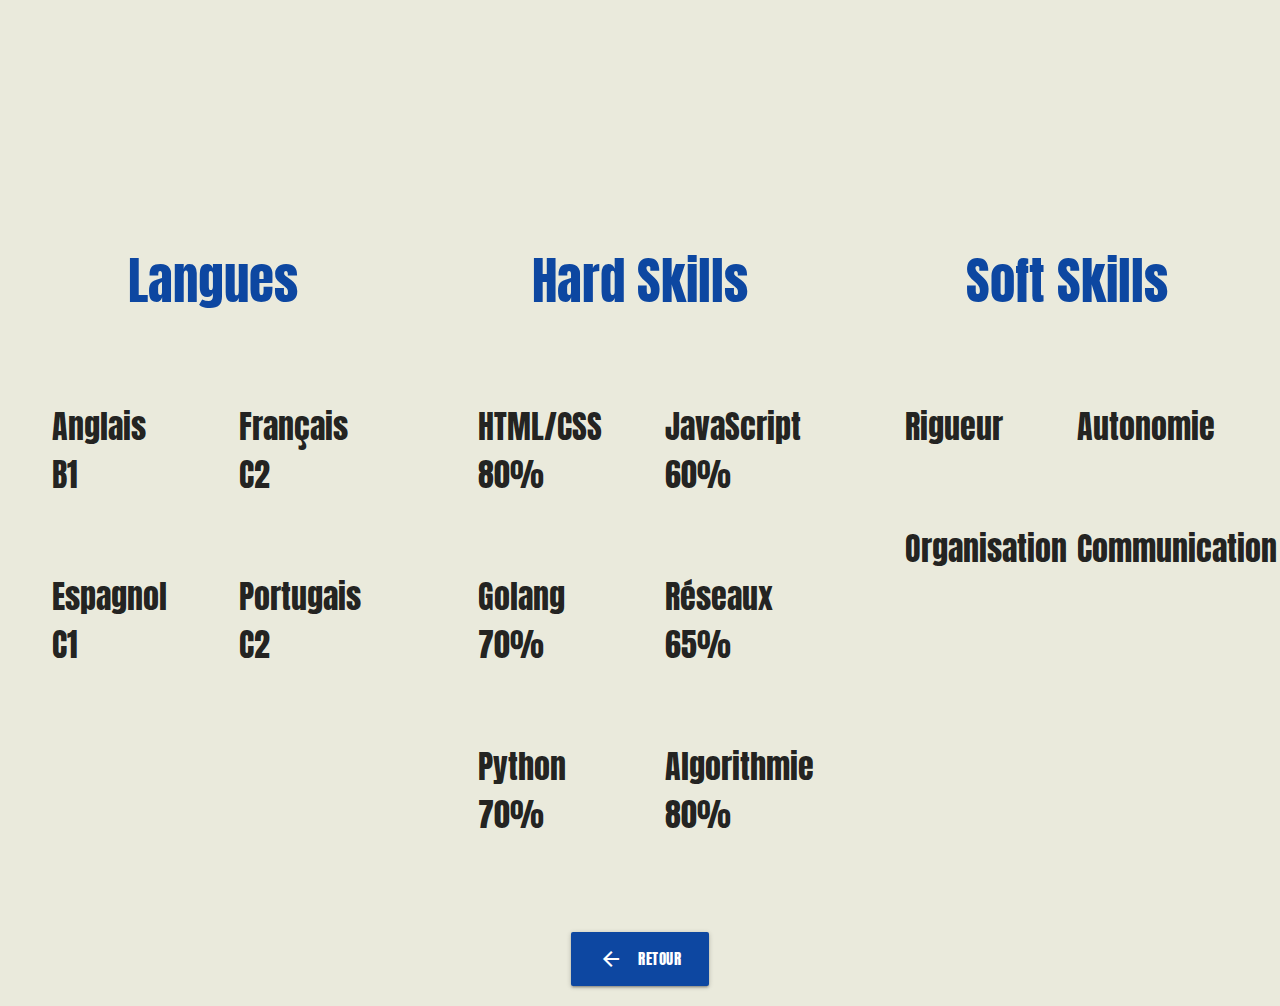
==== anexe/lang.html @ 79212fdf "oui" ====
<!DOCTYPE html>
<html lang="en">
<head>
    <meta charset="UTF-8">
    <meta name="viewport" content="width=device-width, initial-scale=1.0">
    <link href="https://fonts.googleapis.com/css2?family=Anton&display=swap" rel="stylesheet">
    <link rel="stylesheet" href="https://cdnjs.cloudflare.com/ajax/libs/materialize/1.0.0/css/materialize.min.css"/>
    <link rel="stylesheet" href="https://cdnjs.cloudflare.com/ajax/libs/font-awesome/6.3.0/css/all.min.css">
    <link href="https://fonts.googleapis.com/icon?family=Material+Icons" rel="stylesheet">
    <meta name="viewport" content="width=device-width, initial-scale=1.0">
    <link rel="stylesheet" href="anexe.css">
    <title>Langues et compétences</title>
</head>
<body>
    <div class="row" style="padding-top: 15%;">
        <div class="col s12 m4">
            <p class="blue-text text-darken-4 center-align" style="font-size: 4vw;">Langues</p>
            <div class="langues">
                <p>Anglais<br>B1</p>
                <p>Français<br>C2</p>
                <p>Espagnol<br>C1</p>
                <p>Portugais<br>C2</p>
            </div>
        </div>
        <div class="col s12 m4">
            <p class="blue-text text-darken-4 center-align" style="font-size: 4vw;">Hard Skills</p>
            <div class="hardskills">
                <p>HTML/CSS<br>80%</p>
                <p>JavaScript<br>60%</p>
                <p>Golang<br>70%</p>
                <p>Réseaux<br>65%</p>
                <p>Python<br>70%</p>
                <p>Algorithmie<br>80%</p>
            </div>
        </div>
        <div class="col s12 m4">
            <p class="blue-text text-darken-4 center-align" style="font-size: 4vw;">Soft Skills</p>
            <div class="softskills">
                <p>Rigueur</p>
                <p>Autonomie</p>
                <p>Organisation</p>
                <p>Communication</p>
            </div>
        </div>
    </div>
    <div class="row">
        <div class="col s12 center-align">
            <a href="../index.html" class="waves-effect waves-light btn-large blue darken-4"><i class="material-icons left">arrow_back</i>retour</a>
        </div>
    </div>
</body>
</html>
---- anexe/anexe.css ----
body {
    font-family: 'Anton', sans-serif;
    background-color: #eaeadc;
}
.flow-text {
    font-size: 3vw;
    font-family: 'Open Sans', sans-serif;
}
h1 {
    font-size: 5vw;
    padding-top: 20%;

}
.collapsible-header {
    height: 13vw;
}
.langues {
    display: grid;
    grid-template-columns: 1fr 1fr ;
    grid-template-rows: 1fr 1fr;
    box-sizing: border-box;
    grid-row-gap: 10px;
    grid-column-gap: 10px;
    font-size: 2.5vw;
    padding-bottom: 10%;
    padding-left: 10%;
}
.hardskills {
    display: grid;
    grid-template-columns: 1fr 1fr ;
    grid-template-rows: 1fr 1fr 1fr ;
    box-sizing: border-box;
    grid-row-gap: 10px;
    grid-column-gap: 10px;
    font-size: 2.5vw;
    padding-bottom: 10%;
    padding-left: 10%;
}
.softskills {
    display: grid;
    grid-template-columns: 1fr 1fr ;
    grid-template-rows: 1fr 1fr  ;
    box-sizing: border-box;
    grid-row-gap: 10px;
    grid-column-gap: 10px;
    font-size:2.5vw;
    padding-bottom: 10%;
    padding-left: 10%;
}
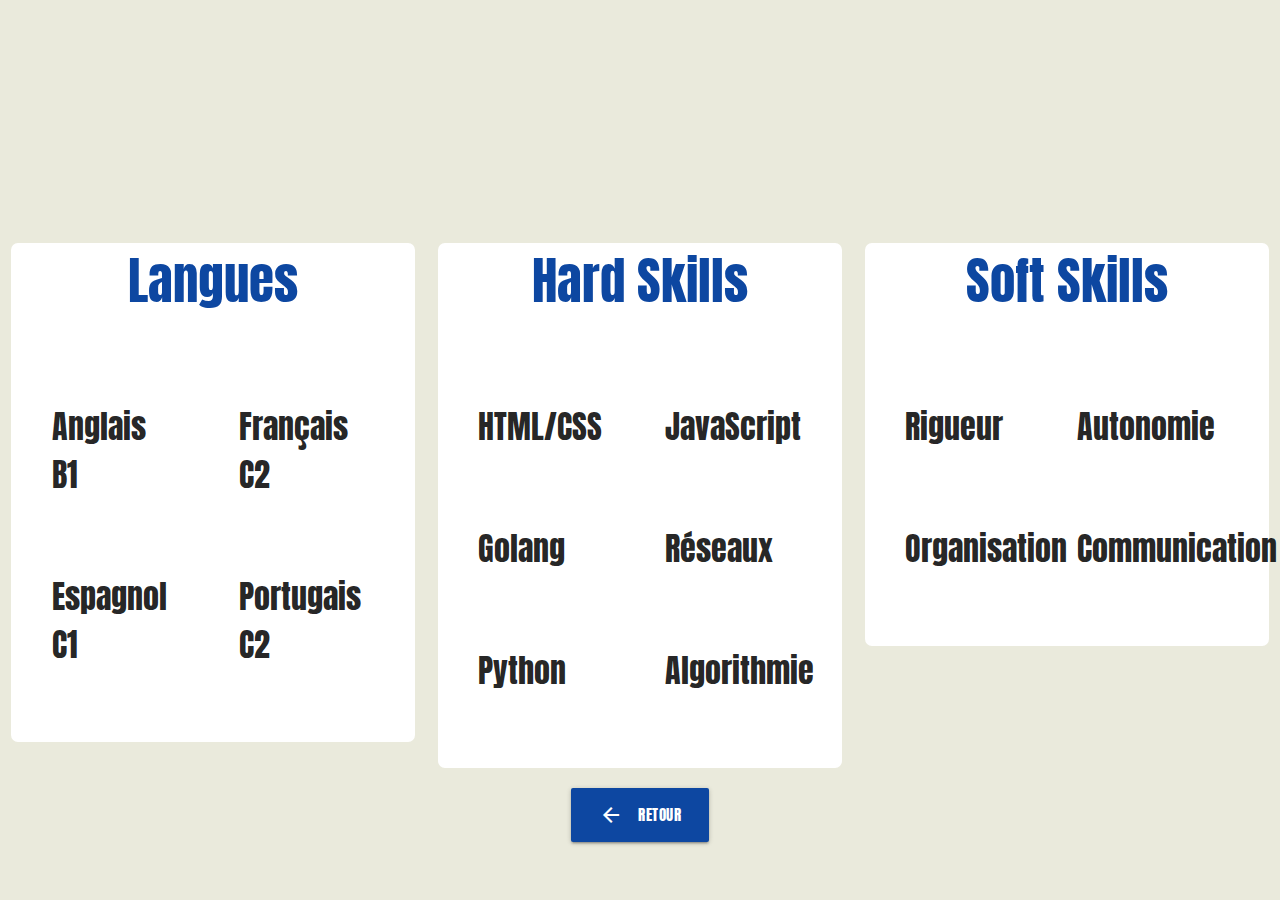
==== commit 5704f1f7: "Update lang.html" ====
--- a/anexe/lang.html
+++ b/anexe/lang.html
@@ -12,34 +12,40 @@
     <title>Langues et compétences</title>
 </head>
 <body>
-    <div class="row" style="padding-top: 15%;">
+    <div class="row" style="padding-top: 15%;">   
         <div class="col s12 m4">
-            <p class="blue-text text-darken-4 center-align" style="font-size: 4vw;">Langues</p>
-            <div class="langues">
-                <p>Anglais<br>B1</p>
-                <p>Français<br>C2</p>
-                <p>Espagnol<br>C1</p>
-                <p>Portugais<br>C2</p>
+            <div class="card-content white" style="border-radius: 7px;">
+                <p class="blue-text text-darken-4 center-align" style="font-size: 4vw;">Langues</p>
+                <div class="langues">
+                    <p>Anglais<br>B1</p>
+                    <p>Français<br>C2</p>
+                    <p>Espagnol<br>C1</p>
+                    <p>Portugais<br>C2</p>
+                </div>
             </div>
         </div>
         <div class="col s12 m4">
-            <p class="blue-text text-darken-4 center-align" style="font-size: 4vw;">Hard Skills</p>
-            <div class="hardskills">
-                <p>HTML/CSS<br>80%</p>
-                <p>JavaScript<br>60%</p>
-                <p>Golang<br>70%</p>
-                <p>Réseaux<br>65%</p>
-                <p>Python<br>70%</p>
-                <p>Algorithmie<br>80%</p>
+            <div class="card-content white" style="border-radius: 7px;">
+                <p class="blue-text text-darken-4 center-align" style="font-size: 4vw;">Hard Skills</p>
+                <div class="hardskills">
+                    <p>HTML/CSS</p>
+                    <p>JavaScript</p>
+                    <p>Golang</p>
+                    <p>Réseaux</p>
+                    <p>Python</p>
+                    <p>Algorithmie</p>
+                </div>
             </div>
         </div>
         <div class="col s12 m4">
-            <p class="blue-text text-darken-4 center-align" style="font-size: 4vw;">Soft Skills</p>
-            <div class="softskills">
-                <p>Rigueur</p>
-                <p>Autonomie</p>
-                <p>Organisation</p>
-                <p>Communication</p>
+            <div class="card-content white" style="border-radius: 7px;">
+                <p class="blue-text text-darken-4 center-align" style="font-size: 4vw;">Soft Skills</p>
+                <div class="softskills">
+                    <p>Rigueur</p>
+                    <p>Autonomie</p>
+                    <p>Organisation</p>
+                    <p>Communication</p>
+                </div>
             </div>
         </div>
     </div>
@@ -49,4 +55,4 @@
         </div>
     </div>
 </body>
-</html>+</html>
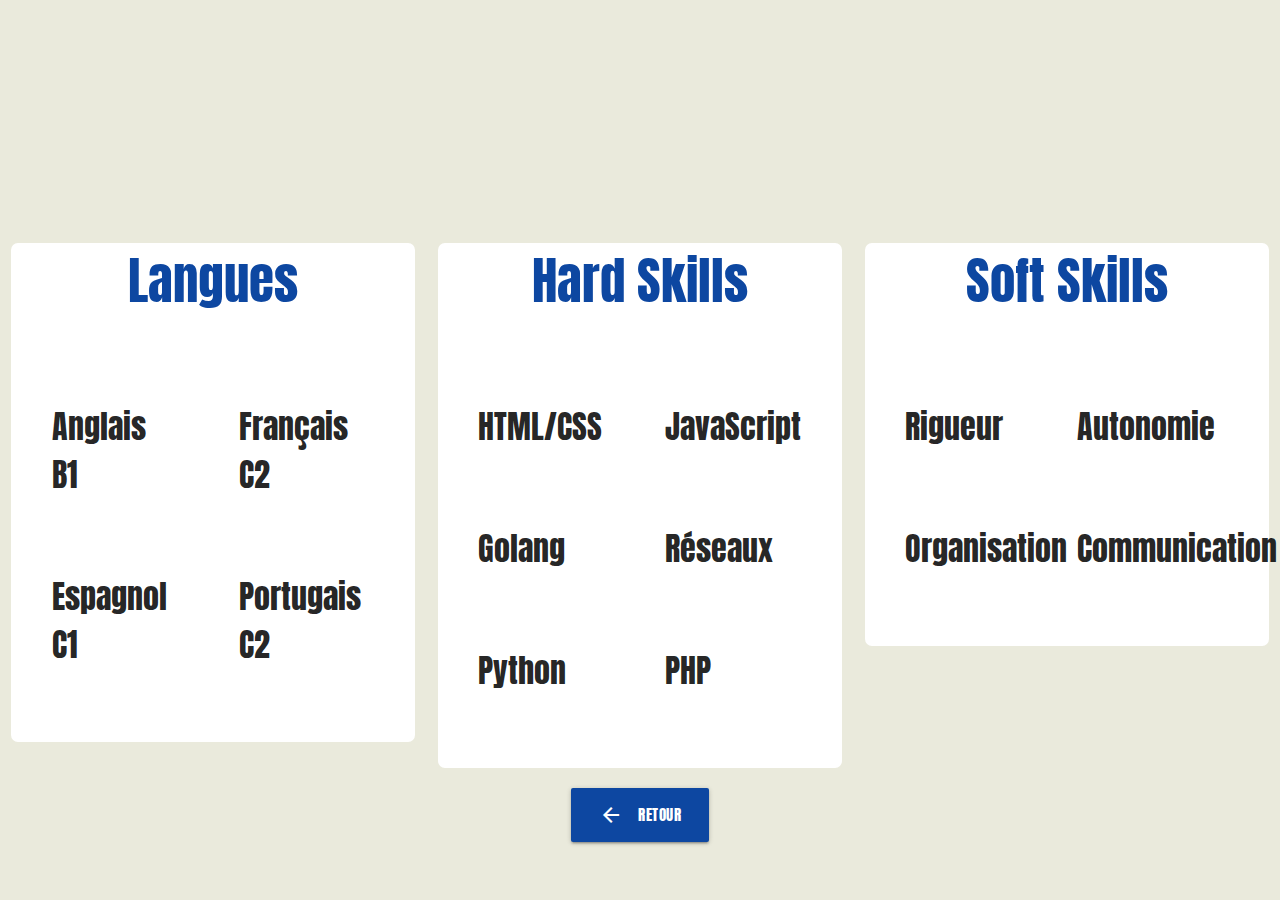
==== commit 56661ddd: "Update lang.html" ====
--- a/anexe/lang.html
+++ b/anexe/lang.html
@@ -33,7 +33,7 @@
                     <p>Golang</p>
                     <p>Réseaux</p>
                     <p>Python</p>
-                    <p>Algorithmie</p>
+                    <p>PHP</p>
                 </div>
             </div>
         </div>
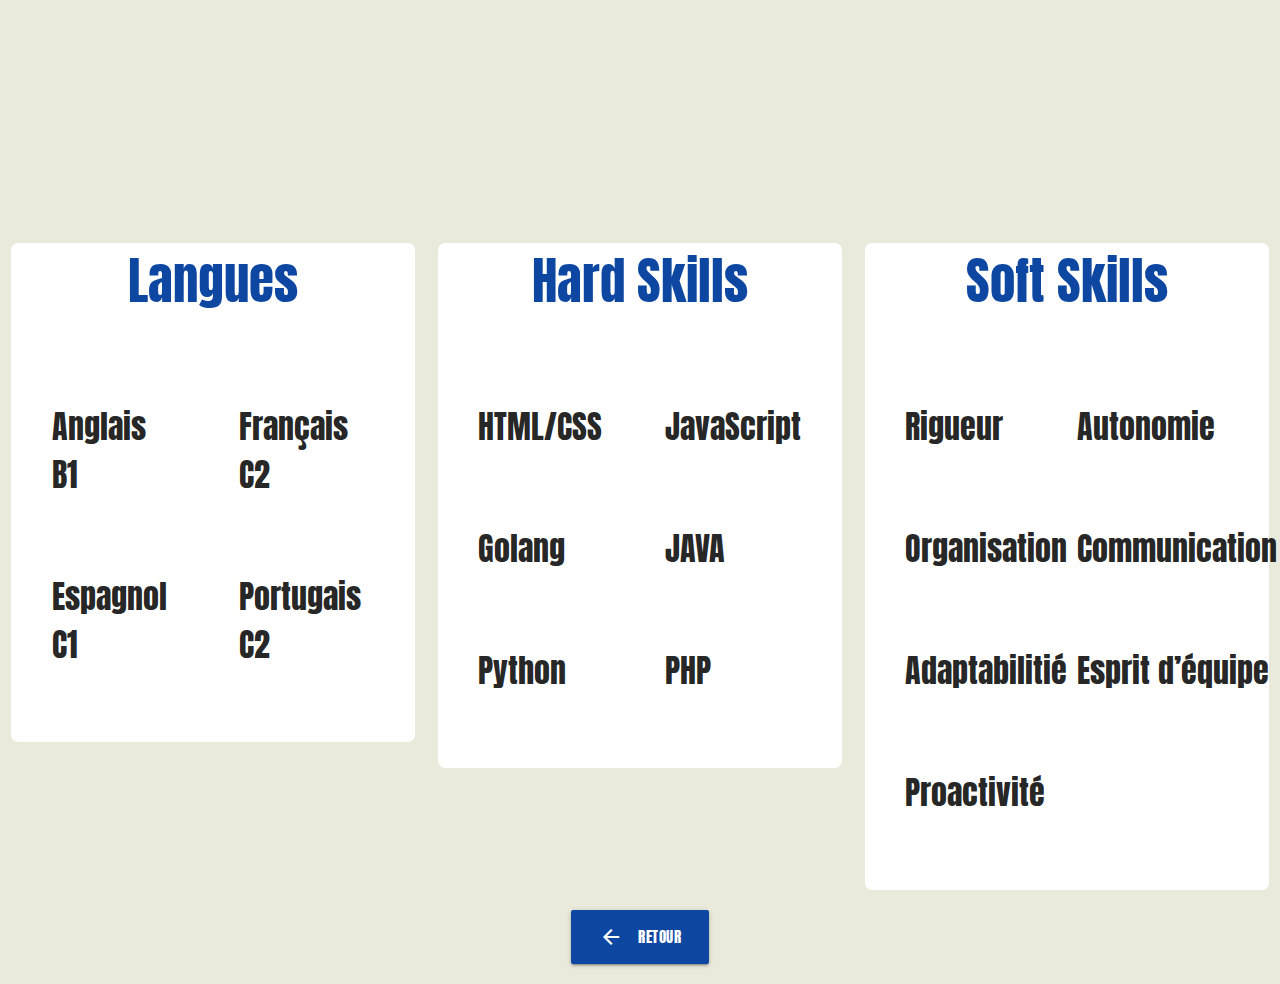
==== commit ded66d88: "Update lang.html" ====
--- a/anexe/lang.html
+++ b/anexe/lang.html
@@ -31,7 +31,7 @@
                     <p>HTML/CSS</p>
                     <p>JavaScript</p>
                     <p>Golang</p>
-                    <p>Réseaux</p>
+                    <p>JAVA</p>
                     <p>Python</p>
                     <p>PHP</p>
                 </div>
@@ -45,6 +45,9 @@
                     <p>Autonomie</p>
                     <p>Organisation</p>
                     <p>Communication</p>
+                    <p>Adaptabilitié</p>
+                    <p>Esprit d’équipe</p>
+                    <p>Proactivité</p>
                 </div>
             </div>
         </div>
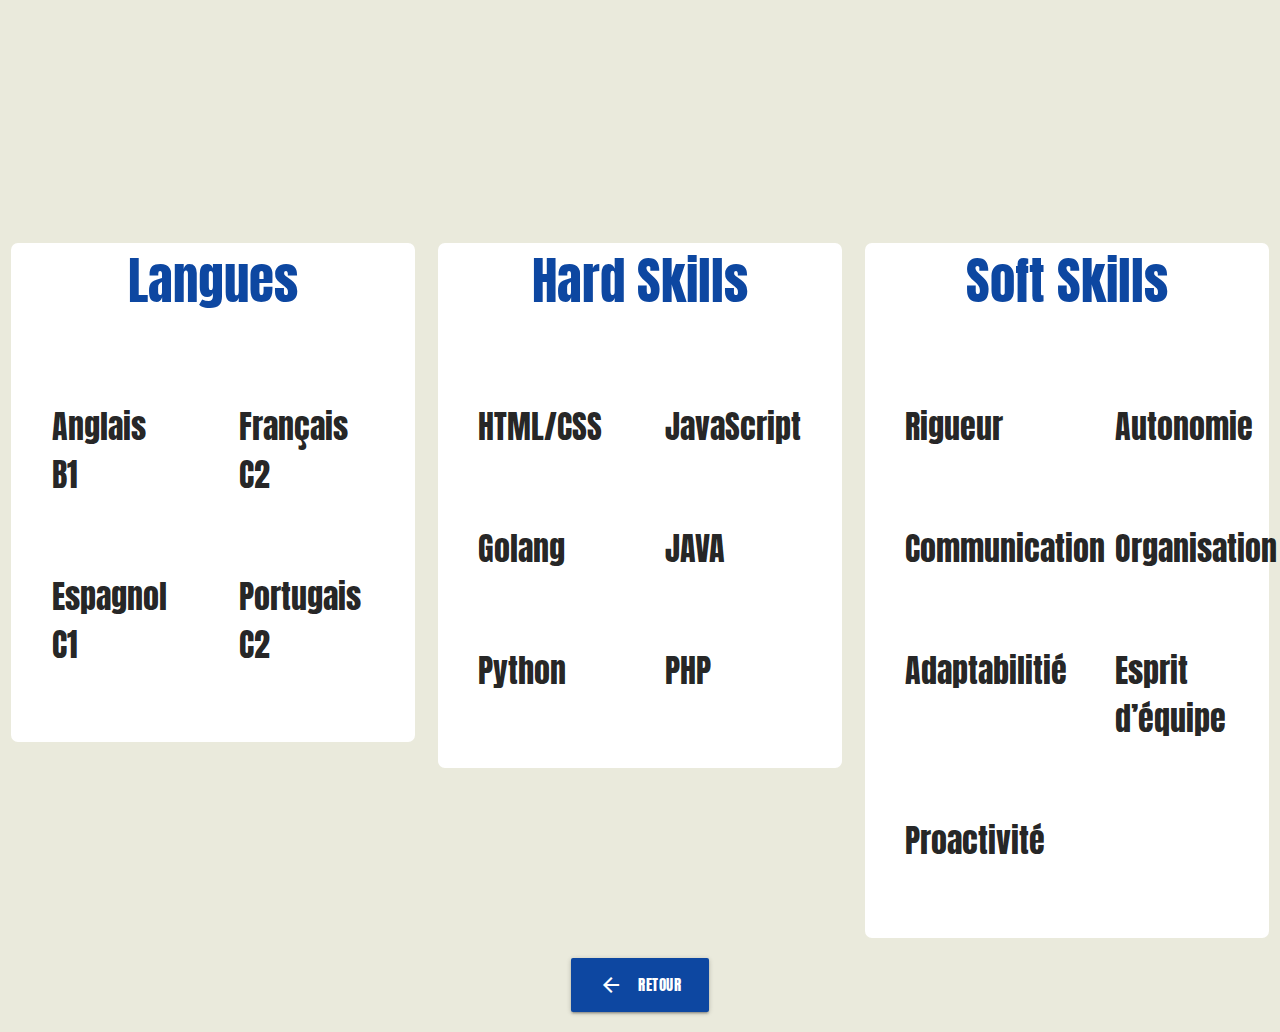
==== commit e5ff7ce8: "Update lang.html" ====
--- a/anexe/lang.html
+++ b/anexe/lang.html
@@ -43,8 +43,8 @@
                 <div class="softskills">
                     <p>Rigueur</p>
                     <p>Autonomie</p>
+                    <p>Communication</p>
                     <p>Organisation</p>
-                    <p>Communication</p>
                     <p>Adaptabilitié</p>
                     <p>Esprit d’équipe</p>
                     <p>Proactivité</p>
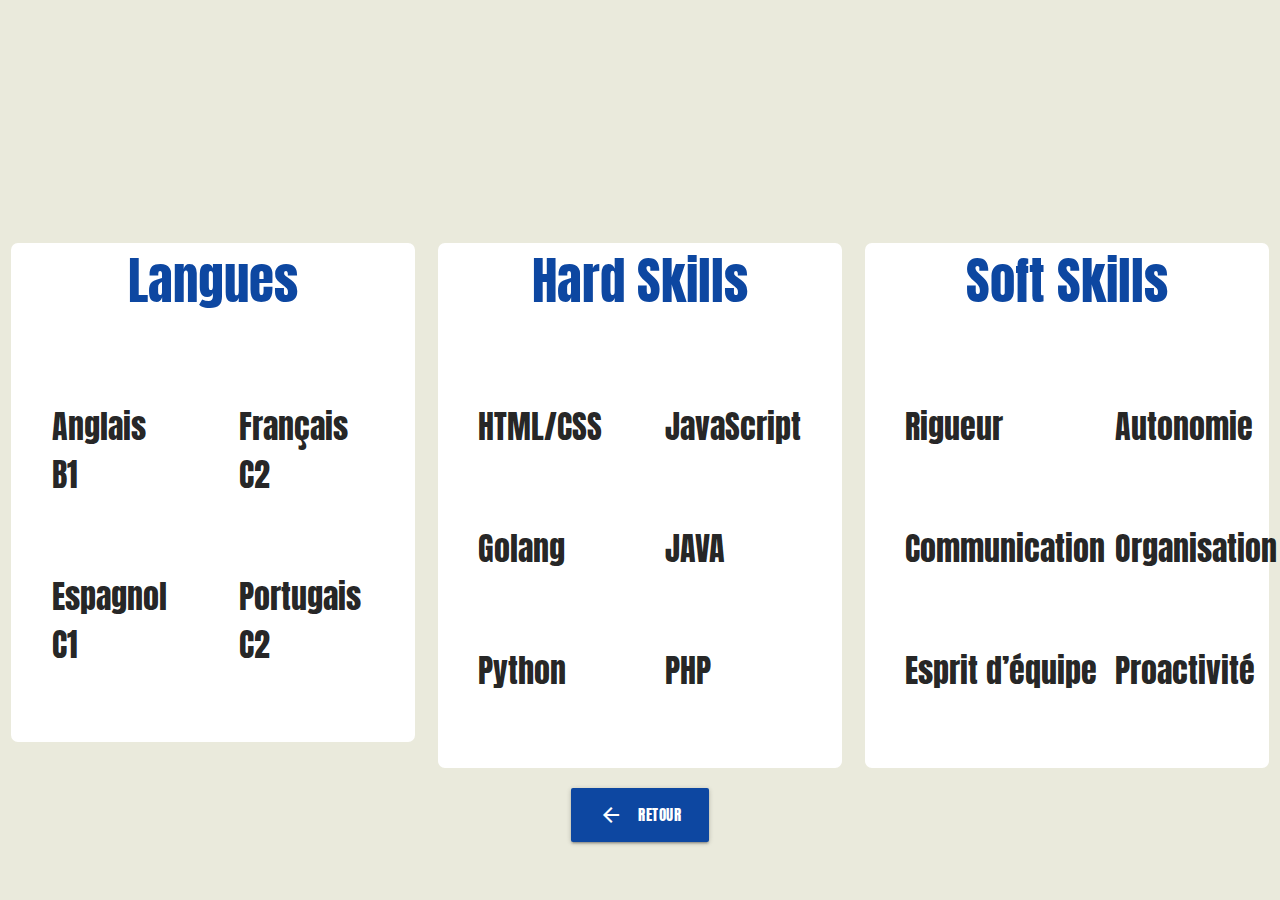
==== commit c53c35d8: "Update lang.html" ====
--- a/anexe/lang.html
+++ b/anexe/lang.html
@@ -45,7 +45,6 @@
                     <p>Autonomie</p>
                     <p>Communication</p>
                     <p>Organisation</p>
-                    <p>Adaptabilitié</p>
                     <p>Esprit d’équipe</p>
                     <p>Proactivité</p>
                 </div>
